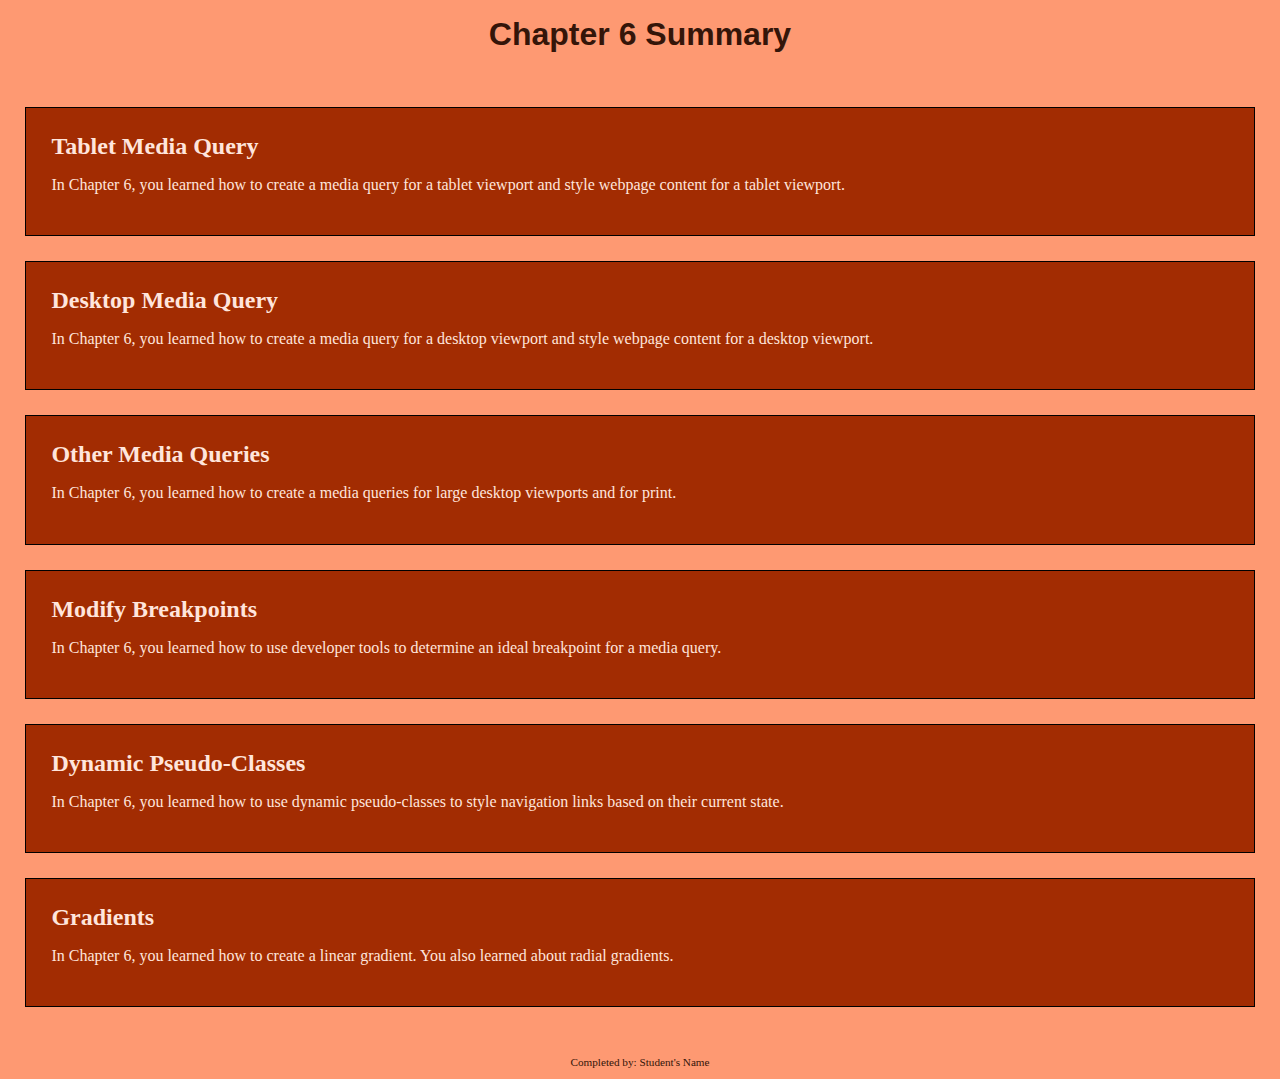
==== AnalyzeApplyExtend/apply/index.html @ 3b538447 "update" ====
<!DOCTYPE html>
<!-- Student's Name, Today's Date -->
<html lang="en">
<head>
	<title>Chapter 6</title>
	<meta charset="utf-8">
    <link rel="stylesheet" href="css/apply06.css">
	<meta name="viewport" content="width=device-width, initial-scale=1"> 
</head>
<body>

	<div id="container">

        <!-- Use the header area for the website name or logo -->
        <header>
            <h1>Chapter 6 Summary</h1>
        </header>

        <!-- Use the main area to add the main content of the webpage -->
        <main>

            <article>   
                
                <h2>Tablet Media Query</h2>
                <p>In Chapter 6, you learned how to create a media query for a tablet viewport and style webpage content for a tablet viewport.</p>
                
            </article>
            
            <article>
                
                <h2>Desktop Media Query</h2>
                <p>In Chapter 6, you learned how to create a media query for a desktop viewport and style webpage content for a desktop viewport.</p>
                
            </article>
            
            <article>
                
                <h2>Other Media Queries</h2>
                <p>In Chapter 6, you learned how to create a media queries for large desktop viewports and for print.</p>
                
            </article>
            
            <article>
                
                <h2>Modify Breakpoints</h2>
                <p>In Chapter 6, you learned how to use developer tools to determine an ideal breakpoint for a media query.</p>
                
            </article>
            
            <article>
                
                <h2>Dynamic Pseudo-Classes</h2>
                <p>In Chapter 6, you learned how to use dynamic pseudo-classes to style navigation links based on their current state.</p>
                
            </article>
            
            <article>
                
                <h2>Gradients</h2>
                <p>In Chapter 6, you learned how to create a linear gradient. You also learned about radial gradients.</p>
                
            </article>

        </main>

        <!-- Use the footer area to add webpage footer content -->
        <footer>
            <p>Completed by: Student's Name</p>
        </footer>

	</div>
	
</body>
</html>
---- AnalyzeApplyExtend/apply/css/apply06.css ----
/*
Author:
Date:
File Name: 
*/

/* CSS Reset */
body, header, nav, main, footer, h1, div, article, h2 {
    margin: 0;
    padding: 0;
    border: 0;
}

/* Style rules for body */
body {
	background-color: #fe9972;
}

/* Style rules for mobile viewport */

/* Style rule for the header element */
header {
	font-family: Verdana, Arial, sans-serif;
	margin: 1em;
	text-align: center;
    color: #341509;
}

/* Style rules for the main content  */
main {
    padding: 1%;
}

article {
    background-color: #a22c02;
    color: #ffe5dc;
    padding: 2%;
    margin: 2% 1%;
    border: 1px solid #000;
}

/* Style rule for the footer element */
footer {
	font-size: .70em;
	text-align: center;
    color: #341509;
}
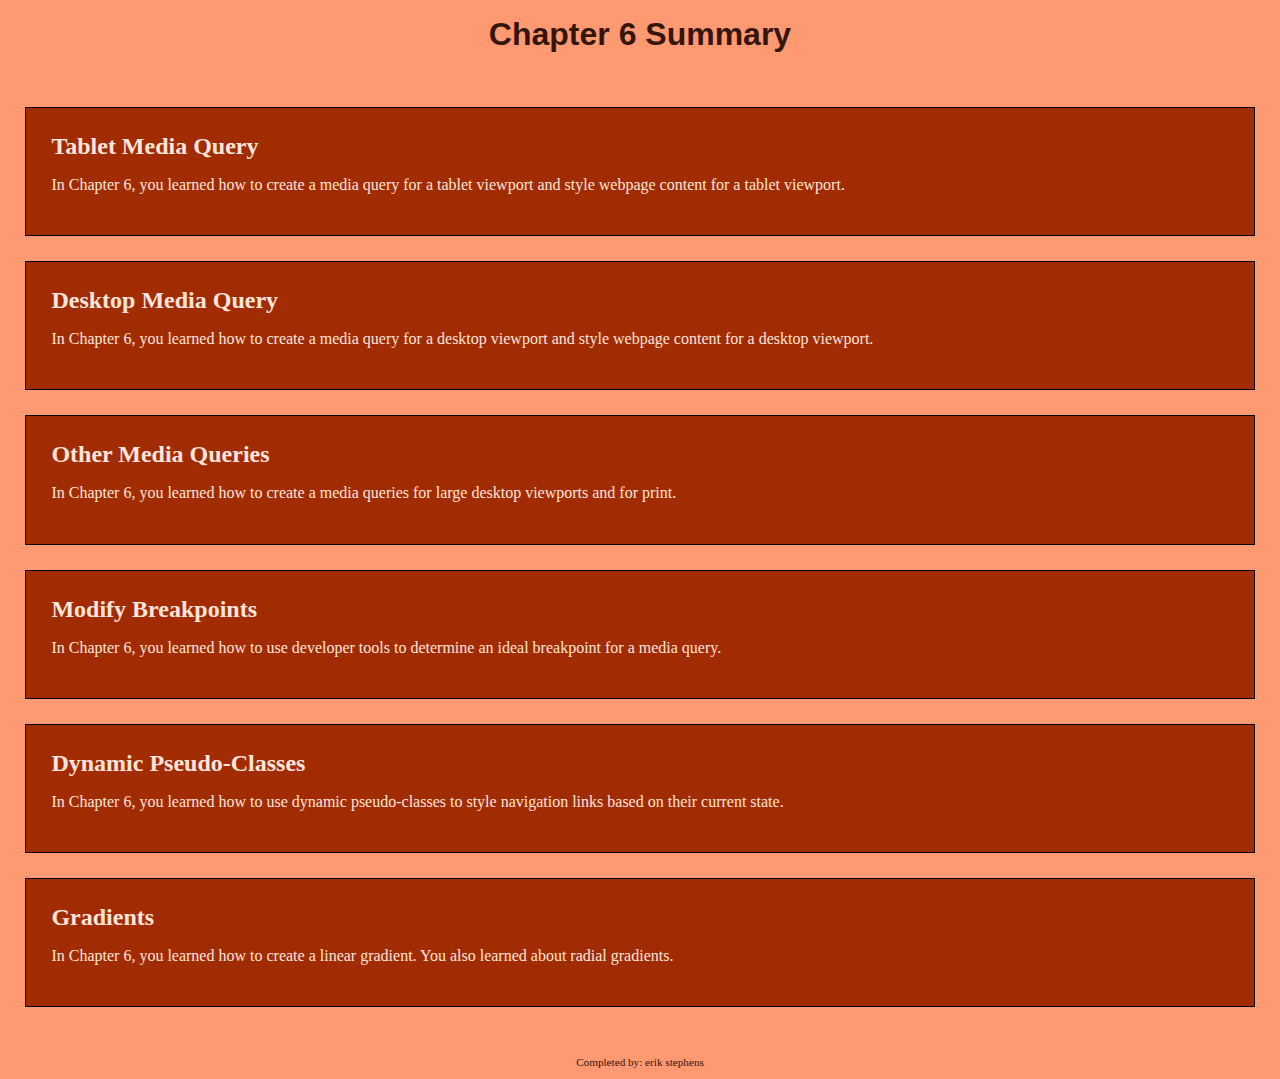
==== commit c8167e0b: "update" ====
--- a/AnalyzeApplyExtend/apply/index.html
+++ b/AnalyzeApplyExtend/apply/index.html
@@ -1,5 +1,5 @@
 <!DOCTYPE html>
-<!-- Student's Name, Today's Date -->
+<!--name:Erik stephens-->
 <html lang="en">
 <head>
 	<title>Chapter 6</title>
@@ -65,7 +65,7 @@
 
         <!-- Use the footer area to add webpage footer content -->
         <footer>
-            <p>Completed by: Student's Name</p>
+            <p>Completed by: erik stephens</p>
         </footer>
 
 	</div>
--- a/AnalyzeApplyExtend/apply/css/apply06.css
+++ b/AnalyzeApplyExtend/apply/css/apply06.css
@@ -44,4 +44,18 @@
 	font-size: .70em;
 	text-align: center;
     color: #341509;
+}
+
+/*media query for tabelt vieport*/ 
+@media screen and (min-width:4814px), print
+{
+    article { width: 435;
+        float: left;
+        height: 160px;
+    }
+footer {
+
+    float:left
+}
+
 }